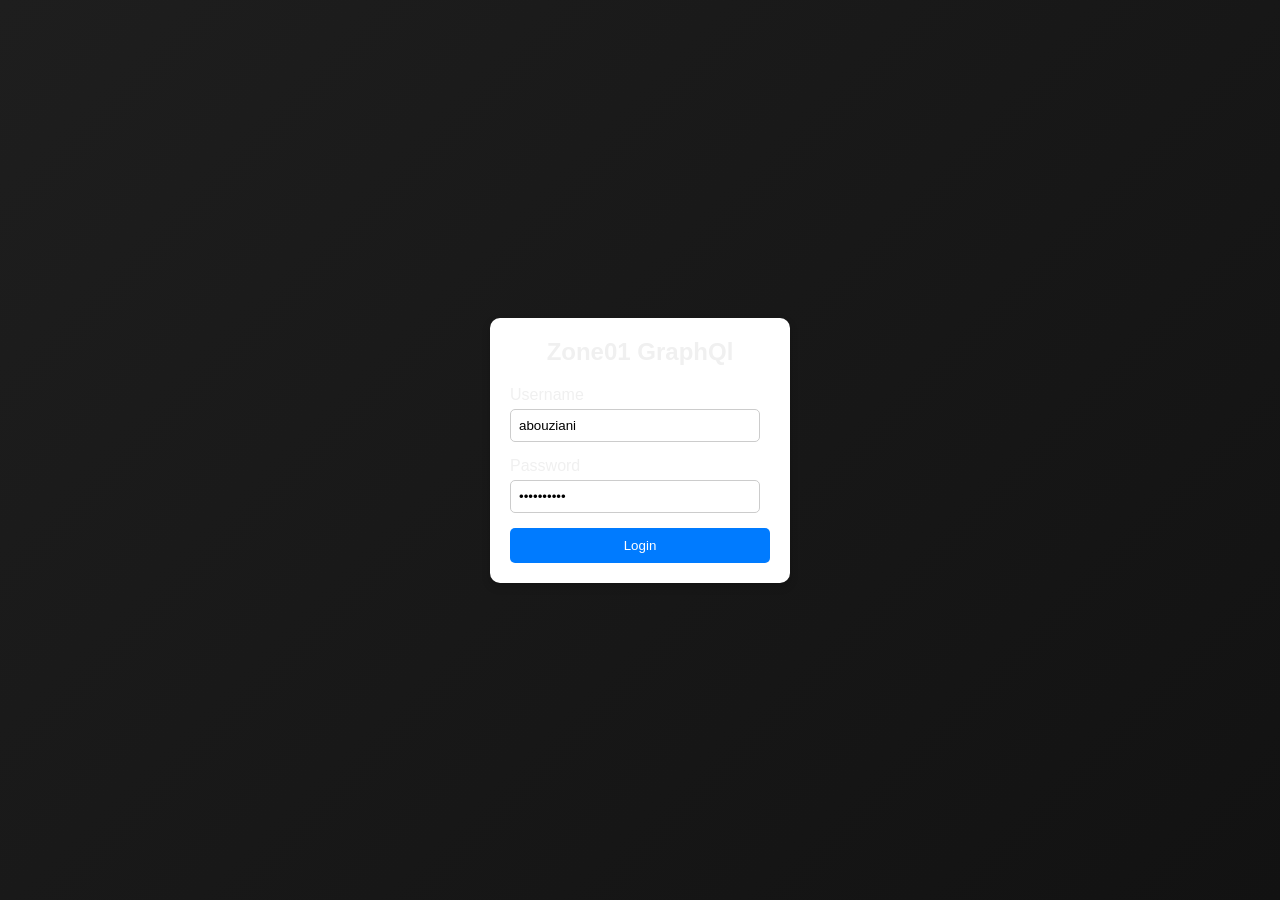
==== index.html @ 0ffe3926 "graphql" ====
<!DOCTYPE html>
<html lang="en">
<head>
    <meta charset="UTF-8">
    <meta name="viewport" content="width=device-width, initial-scale=1.0">
    <link rel="stylesheet" href="/assets/style.css">
    <link rel="stylesheet" href="/assets/style2.css">
    <link rel="stylesheet" href="/assets/svg.css">
    <title>Login Page</title>
    
</head>
<body>
    <div class="login-container">
        <h2>Zone01 GraphQl</h2>
            <div class="input-group">
                <label for="username">Username</label>
                <input type="text" id="username" value="abouziani" required>
            </div>
            <div class="input-group">
                <label for="password">Password</label>
                <input type="password" id="password" value="Love8iman-" required>
            </div>
            <button onclick="connect()" class="login-btn">Login</button>
    </div>
    <script src="/js/main.js"></script>
    <script src="/js/variables.js"></script>
    <script src="/js/drawradar.js"></script>
    <script src="/js/drawChart.js"></script>
</body>
</html>
---- assets/style.css ----
body {
    display: flex;
    justify-content: center;
    align-items: center;
    height: 100vh;
    background-color: #aaa8a8;
    font-family: Arial, sans-serif;
}

.login-container {
    background: white;
    padding: 20px;
    border-radius: 10px;
    box-shadow: 0 4px 8px rgba(0, 0, 0, 0.2);
    width: 300px;
    text-align: center;
}

.login-container h2 {
    margin-bottom: 20px;
}

.input-group {
    margin-right: 10px;
    margin-bottom: 15px;
    text-align: left;
}

.input-group label {
    display: block;
    margin-bottom: 5px;
}

.input-group input {
    width: 100%;
    padding: 8px;
    border: 1px solid #ccc;
    border-radius: 5px;
}

.login-btn {
    width: 100%;
    padding: 10px;
    border: none;
    border-radius: 5px;
    background-color: #007BFF;
    color: white;
    cursor: pointer;
}

.login-btn:hover {
    background-color: #0056b3;
}
---- assets/style2.css ----
/* Global Styles */
* {
    margin: 0;
    padding: 0;
    box-sizing: border-box;
}

body {
    font-family: 'Arial', sans-serif;
    background: linear-gradient(135deg, #1e1e1e 0%, #121212 100%);
    color: #f0f0f0;
    display: flex;
    justify-content: center;
    align-items: center;
    height: 100vh;
}

/* Container */
.container {
    width: 85%;
    max-width: 1200px;
    background-color: #2a2a2a;
    border-radius: 12px;
    padding: 30px;
    box-shadow: 0 10px 30px rgba(0, 0, 0, 0.3);
    transition: all 0.3s ease;
}

.container:hover {
    box-shadow: 0 15px 40px rgba(0, 0, 0, 0.4);
}

/* User Row */
.userrow {
    display: flex;
    justify-content: space-between;
    margin-bottom: 30px;
}

/* Personal Info */
.userPerso {
    width: 45%;
    padding: 20px;
    background-color: #333;
    border-radius: 8px;
    box-shadow: 0 2px 10px rgba(0, 0, 0, 0.2);
}

.userPerso .fullName,
.userPerso .email,
.userPerso .phoneNumber {
    font-size: 20px;
    color: #f0f0f0;
    margin-bottom: 12px;
    font-weight: 500;
}

/* User Stats */
.userInfos {
    width: 45%;
    padding: 20px;
    background-color: #333;
    border-radius: 8px;
    box-shadow: 0 2px 10px rgba(0, 0, 0, 0.2);
}

.userInfos .grade,
.userInfos .level,
.userInfos .xpAmount,
.userInfos .ratio {
    font-size: 20px;
    color: #f0f0f0;
    margin-bottom: 12px;
    font-weight: 500;
}

/* Tech Row */
.techrow {
    width: 100%;
    height: auto;
    /* text-align: center; */
    display: flex;
    flex-wrap: wrap;
    /* flex-direction: row; */
    margin-top: 30px;
    justify-content: space-between; 
    gap: 20px;
}


/* XP per Project */
.xpperproject {
    width: 100%;
    height: 200px;
    background-color: #444;
    border-radius: 8px;
    display: flex;
    justify-content: center;
    align-items: center;
}

.xpperproject svg {
    width: 60%;
    height: auto;
}

/* Responsive Design */
@media (max-width: 768px) {
    .userrow {
        flex-direction: column;
        align-items: center;
    }

    .userPerso,
    .userInfos {
        width: 100%;
        margin-bottom: 20px;
    }
    #radar{
        width: 100%;
    }
    
    #xpchart{
width: 100%;
    }
}
---- assets/svg.css ----
body {
    display: flex;
    justify-content: center;
    align-items: center;
    height: 100vh;
    background-color: #18181B;
}



text {
    font-size: 12px;
}

#skillText{
    fill: grey;
}

#skillText:hover{
    fill: aliceblue;
    stroke: rgb(255, 255, 0);
}

polygon {
    fill: rgba(173, 216, 230, 0.5);
    stroke: rgba(173, 216, 230, 0.8);
    stroke-width: 2;
}

line {
    stroke: #555;
    stroke-width: 1;
}

circle {
    fill: none;
    stroke: #444;
    stroke-width: 1;
}

.radarcircle {
    fill: rgb(116, 76, 2);
}

.radarcircle:hover{
    fill: rgb(255, 166, 2);
}

.radar {
    width: 50%;
    /* margin-left: 25%; */
    /* margin-right: auto; */
    flex: 1; 
    min-width: 300px; 
    padding: 10px;
}
#xpchart {
    width: 50%;
}

/* svg {
    border: 1px solid black;
    background-color: #f9f9f9;
} */
.axis-label {
    font-size: 12px;
    fill: black;
}
.tick {
    stroke: black;
    stroke-width: 0.5;
}

.tooltip {
    position: absolute;
    display: none;
    background: rgba(0, 0, 0, 0.7);
    color: white;
    padding: 5px;
    border-radius: 5px;
    font-size: 12px;
    pointer-events: none;
}
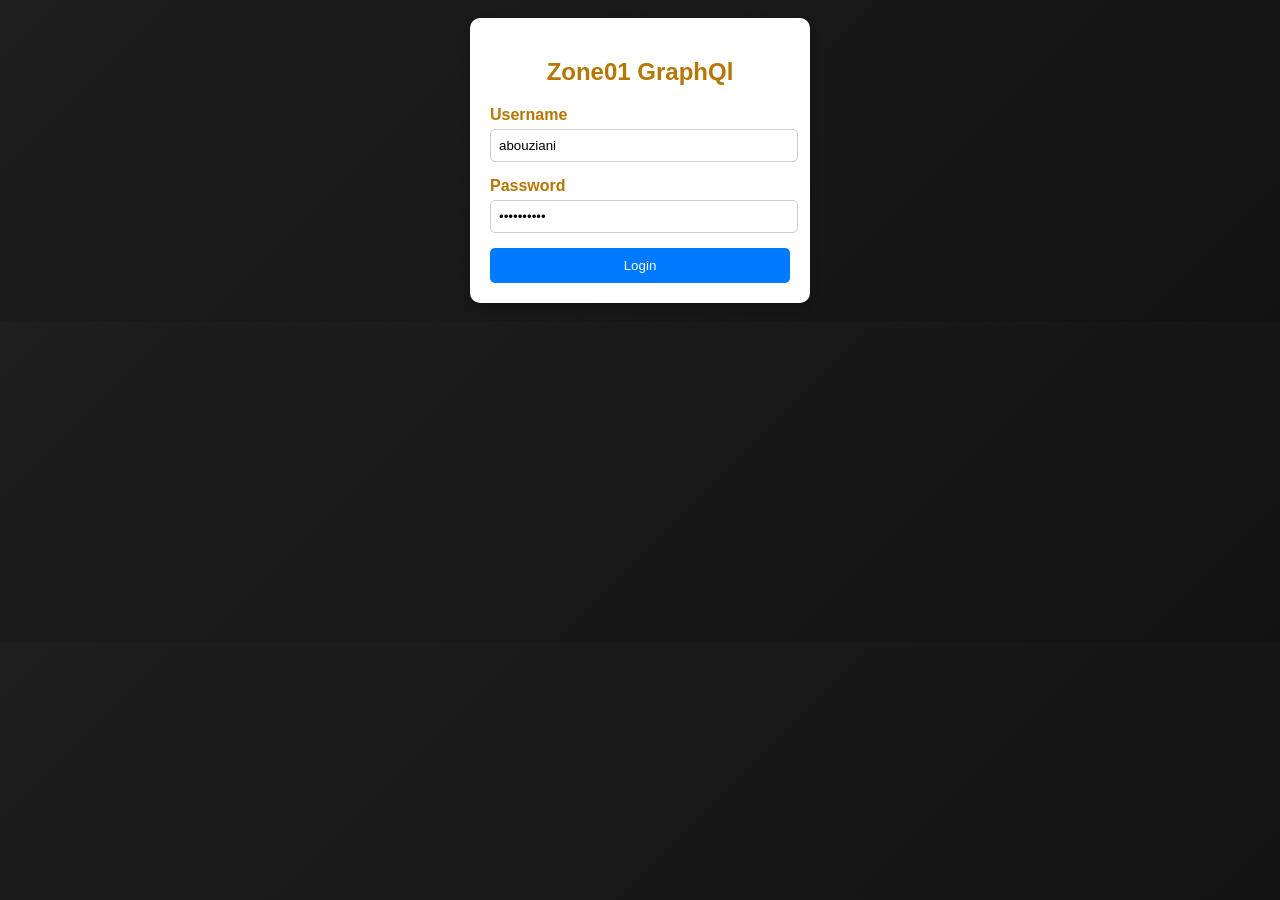
==== commit 8e658db0: "last" ====
--- a/index.html
+++ b/index.html
@@ -10,18 +10,7 @@
     
 </head>
 <body>
-    <div class="login-container">
-        <h2>Zone01 GraphQl</h2>
-            <div class="input-group">
-                <label for="username">Username</label>
-                <input type="text" id="username" value="abouziani" required>
-            </div>
-            <div class="input-group">
-                <label for="password">Password</label>
-                <input type="password" id="password" value="Love8iman-" required>
-            </div>
-            <button onclick="connect()" class="login-btn">Login</button>
-    </div>
+    
     <script src="/js/main.js"></script>
     <script src="/js/variables.js"></script>
     <script src="/js/drawradar.js"></script>
--- a/assets/style.css
+++ b/assets/style.css
@@ -1,11 +1,11 @@
-body {
+/* body {
     display: flex;
     justify-content: center;
     align-items: center;
     height: 100vh;
     background-color: #aaa8a8;
     font-family: Arial, sans-serif;
-}
+} */
 
 .login-container {
     background: white;
@@ -50,4 +50,49 @@
 
 .login-btn:hover {
     background-color: #0056b3;
+}
+
+.logout-btn {
+    width: 20%;
+    padding: 5px;
+    border: none;
+    border-radius: 5px;
+    background-color: #967a00;
+    color: white;
+    cursor: pointer;
+}
+
+.logout-btn:hover {
+    background-color: #0056b3;
+}
+
+/* Responsive Design */
+@media (max-width: 1200px) {
+    .container {
+        width: 100%;
+        /* min-width: 600px; */
+    }
+    .userrow,
+    .techrow {
+        width: 100%;
+        display: block;
+        flex-direction: column;
+        align-items: center;
+        text-align: center;
+        margin: auto;
+    }
+
+    .userPerso,
+    .userInfos {
+        width: 100%;
+        margin-bottom: 20px;
+    }
+    .radar,
+    .xpchart{
+        width: 100%;
+        height: auto;
+        display: block;
+        margin-bottom: 20px;
+    }
+    
 }
--- a/assets/style2.css
+++ b/assets/style2.css
@@ -1,9 +1,3 @@
-/* Global Styles */
-* {
-    margin: 0;
-    padding: 0;
-    box-sizing: border-box;
-}
 
 body {
     font-family: 'Arial', sans-serif;
@@ -12,18 +6,32 @@
     display: flex;
     justify-content: center;
     align-items: center;
-    height: 100vh;
+    height:auto;
+    min-height:max-content;
+    width: auto;
+    padding: 10px;
 }
+
+
+
+h2,label{
+    color: rgb(182, 118, 0);
+    font-weight: bold;
+}
+
 
 /* Container */
 .container {
+    margin-left: 10px;
     width: 85%;
-    max-width: 1200px;
+    /* min-width: 600px; */
+    height: auto;
     background-color: #2a2a2a;
     border-radius: 12px;
     padding: 30px;
     box-shadow: 0 10px 30px rgba(0, 0, 0, 0.3);
     transition: all 0.3s ease;
+
 }
 
 .container:hover {
@@ -35,20 +43,24 @@
     display: flex;
     justify-content: space-between;
     margin-bottom: 30px;
+    height: auto;
 }
 
 /* Personal Info */
 .userPerso {
     width: 45%;
+    /* min-width: 450px; */
     padding: 20px;
     background-color: #333;
     border-radius: 8px;
     box-shadow: 0 2px 10px rgba(0, 0, 0, 0.2);
+    text-align: center;
 }
 
 .userPerso .fullName,
 .userPerso .email,
 .userPerso .phoneNumber {
+    word-wrap: break-word;
     font-size: 20px;
     color: #f0f0f0;
     margin-bottom: 12px;
@@ -58,10 +70,12 @@
 /* User Stats */
 .userInfos {
     width: 45%;
+    /* min-width: 450px; */
     padding: 20px;
     background-color: #333;
     border-radius: 8px;
     box-shadow: 0 2px 10px rgba(0, 0, 0, 0.2);
+    text-align: center;
 }
 
 .userInfos .grade,
@@ -80,7 +94,7 @@
     height: auto;
     /* text-align: center; */
     display: flex;
-    flex-wrap: wrap;
+    /* flex-wrap: wrap; */
     /* flex-direction: row; */
     margin-top: 30px;
     justify-content: space-between; 
@@ -104,23 +118,11 @@
     height: auto;
 }
 
-/* Responsive Design */
-@media (max-width: 768px) {
-    .userrow {
-        flex-direction: column;
-        align-items: center;
+@media screen and (max-width : 300px) {
+.userPerso, .userInfos {
+   
+    /* min-width: 280px; */
+    font-size: 13px;
     }
 
-    .userPerso,
-    .userInfos {
-        width: 100%;
-        margin-bottom: 20px;
-    }
-    #radar{
-        width: 100%;
-    }
-    
-    #xpchart{
-width: 100%;
-    }
 }
--- a/assets/svg.css
+++ b/assets/svg.css
@@ -1,8 +1,7 @@
 body {
     display: flex;
     justify-content: center;
-    align-items: center;
-    height: 100vh;
+    align-items: center; 
     background-color: #18181B;
 }
 
@@ -47,15 +46,17 @@
 }
 
 .radar {
-    width: 50%;
+    /* width: 50%; */
+    /* min-width: 500px; */
     /* margin-left: 25%; */
     /* margin-right: auto; */
     flex: 1; 
-    min-width: 300px; 
-    padding: 10px;
+    /* padding: 10px; */
 }
-#xpchart {
-    width: 50%;
+.xpchart {
+    /* width: 50%; */
+    flex: 1; 
+    /* min-width: 500px; */
 }
 
 /* svg {
